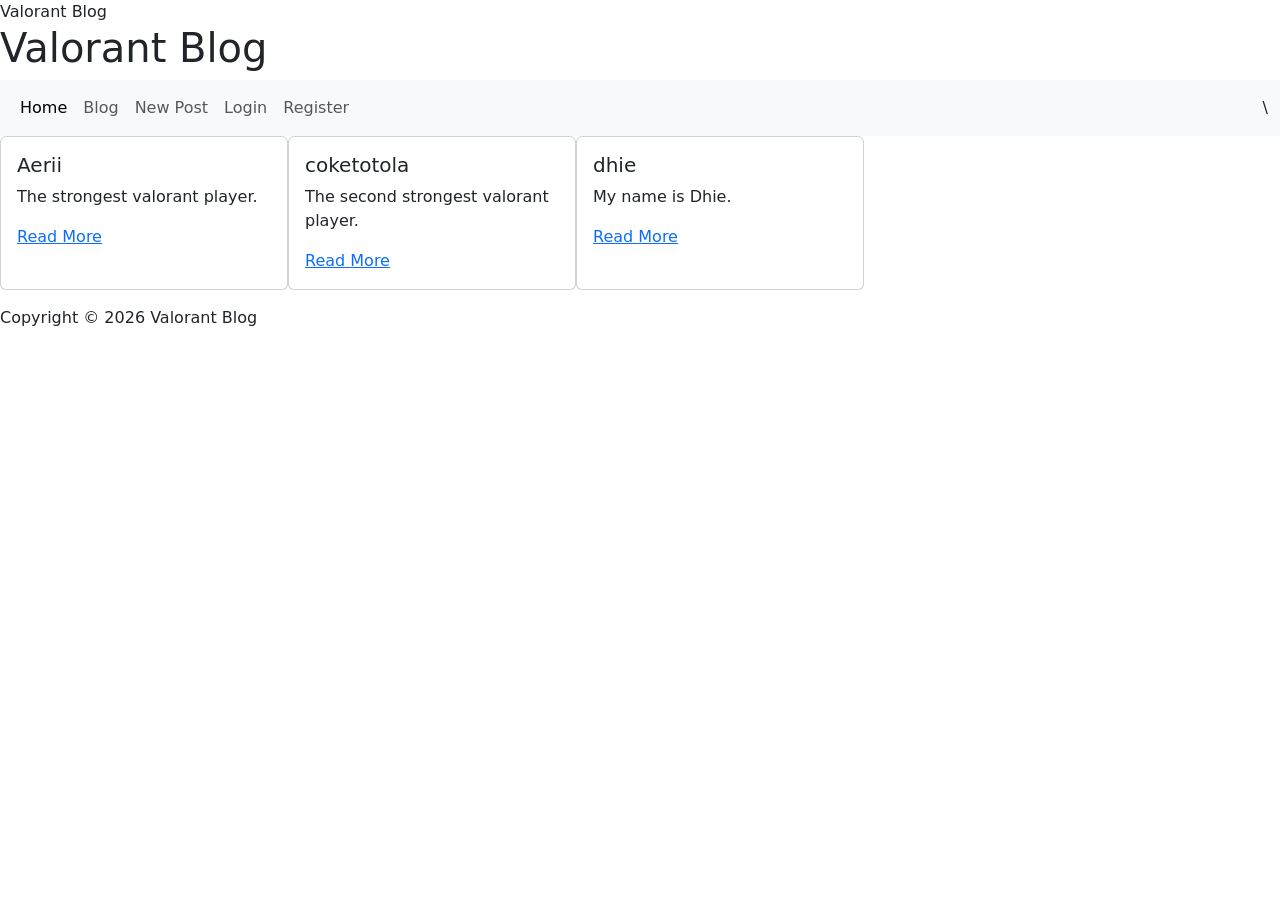
==== index.html @ 3fc7242b "first commit" ====
<!doctype html>
<html lang="en">
  <head>
    <!-- Required meta tags -->
    <meta charset="utf-8">
    <meta name="viewport" content="width=device-width, initial-scale=1">

    <!-- Bootstrap CSS -->
    <link href="https://cdn.jsdelivr.net/npm/bootstrap@5.0.2/dist/css/bootstrap.min.css" rel="stylesheet" integrity="sha384-EVSTQN3/azprG1Anm3QDgpJLIm9Nao0Yz1ztcQTwFspd3yD65VohhpuuCOmLASjC" crossorigin="anonymous">
    <title>Valorant Blog</title>
  </head>
  <header>
    <h`1>Valorant Blog</h1>
  </header>
  <body>
    <h1>Valorant Blog</h1>
    <nav class="navbar navbar-expand-lg navbar-light bg-light">
    <div class="container-fluid">
        <button class="navbar-toggler" type="button" data-bs-toggle="collapse" data-bs-target="#navbarSupportedContent" aria-controls="navbarSupportedContent" aria-expanded="false" aria-label="Toggle navigation">
        <span class="navbar-toggler-icon"></span>
        </button>
        <div class="collapse navbar-collapse" id="navbarSupportedContent">
        <ul class="navbar-nav me-auto mb-2 mb-lg-0">
            <li class="nav-item">
            <a class="nav-link active" aria-current="page" href="index.html">Home</a>
            </li>
            <li class="nav-item">
            <a class="nav-link" href="post.html">Blog</a>
            </li>
            <li class="nav-item">
            <a class="nav-link" href="post-new.html">New Post</a>
            </li>
            <li class="nav-item">
            <a class="nav-link" href="login.html">Login</a>
            </li>
            <li class="nav-item">
            <a class="nav-link" href="register.html">Register</a>
            </li>
        </ul>
\
        </div>
    </div>
    </nav>
    <div class="d-flex flex-row bd-highlight mb-3">
        <div class="card" style="width: 18rem;">
        <div class="card-body">
            <h5 class="card-title">Aerii</h5>
            <p class="card-text">The strongest valorant player.</p>
            <a href="post.html#aerii" class="card-link">Read More</a>
        </div>
        </div>
        <div class="card" style="width: 18rem;">
        <div class="card-body">
            <h5 class="card-title">coketotola</h5>
            <p class="card-text">The second strongest valorant player.</p>
            <a href="post.html#coketotola" class="card-link">Read More</a>
        </div>
        </div>
        <div class="card" style="width: 18rem;">
        <div class="card-body">
            <h5 class="card-title">dhie</h5>
            <p class="card-text">My name is Dhie.</p>
            <a href="post.html#dhie" class="card-link">Read More</a>
        </div>
        </div>
    </div>
    <script src="https://cdn.jsdelivr.net/npm/bootstrap@5.0.2/dist/js/bootstrap.bundle.min.js" integrity="sha384-MrcW6ZMFYlzcLA8Nl+NtUVF0sA7MsXsP1UyJoMp4YLEuNSfAP+JcXn/tWtIaxVXM" crossorigin="anonymous"></script>
  </body>
  <footer>
    <p>Copyright &copy; 2026 Valorant Blog</p>
  </footer>
</html>
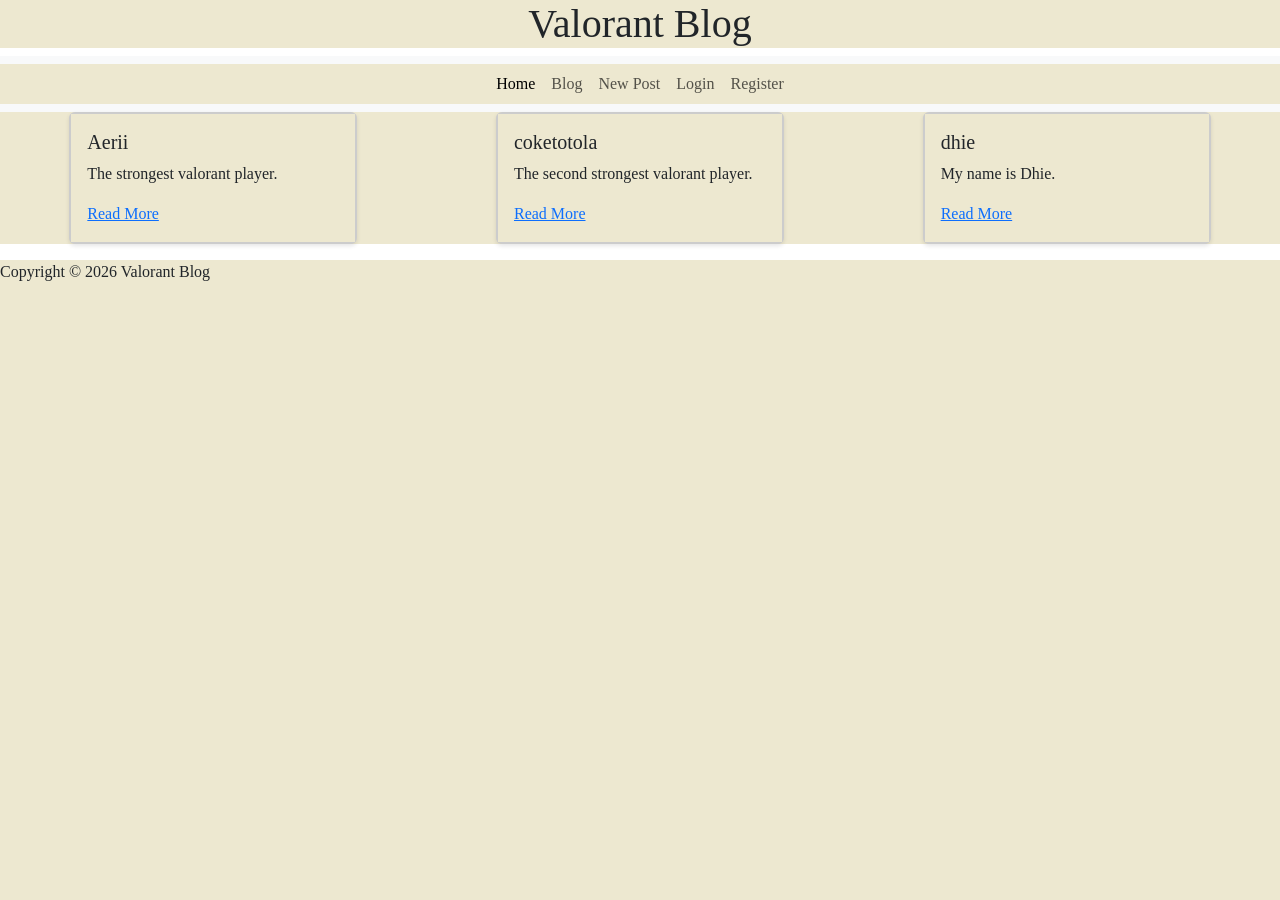
==== commit 8f25b7ed: "message" ====
--- a/index.html
+++ b/index.html
@@ -7,13 +7,13 @@
 
     <!-- Bootstrap CSS -->
     <link href="https://cdn.jsdelivr.net/npm/bootstrap@5.0.2/dist/css/bootstrap.min.css" rel="stylesheet" integrity="sha384-EVSTQN3/azprG1Anm3QDgpJLIm9Nao0Yz1ztcQTwFspd3yD65VohhpuuCOmLASjC" crossorigin="anonymous">
+    <link rel="stylesheet" href="style.css">
     <title>Valorant Blog</title>
   </head>
   <header>
-    <h`1>Valorant Blog</h1>
+    <h1>Valorant Blog</h1>
   </header>
   <body>
-    <h1>Valorant Blog</h1>
     <nav class="navbar navbar-expand-lg navbar-light bg-light">
     <div class="container-fluid">
         <button class="navbar-toggler" type="button" data-bs-toggle="collapse" data-bs-target="#navbarSupportedContent" aria-controls="navbarSupportedContent" aria-expanded="false" aria-label="Toggle navigation">
@@ -37,7 +37,6 @@
             <a class="nav-link" href="register.html">Register</a>
             </li>
         </ul>
-\
         </div>
     </div>
     </nav>
--- a/style.css
+++ b/style.css
@@ -0,0 +1,18 @@
+* {
+    background-color: #EDE8D0;
+    font-family: 'Times New Roman', Times, serif;
+}
+header {
+  font-size: 5px;
+  text-align: center;
+}
+.navbar-nav {
+    margin: auto;
+}
+.card{
+    background-color: #F5F5F5;
+    border: 2px solid #ccc;
+    box-shadow: 0 2px 4px rgba(0,0,0,0.1);
+    margin: auto;
+    
+}
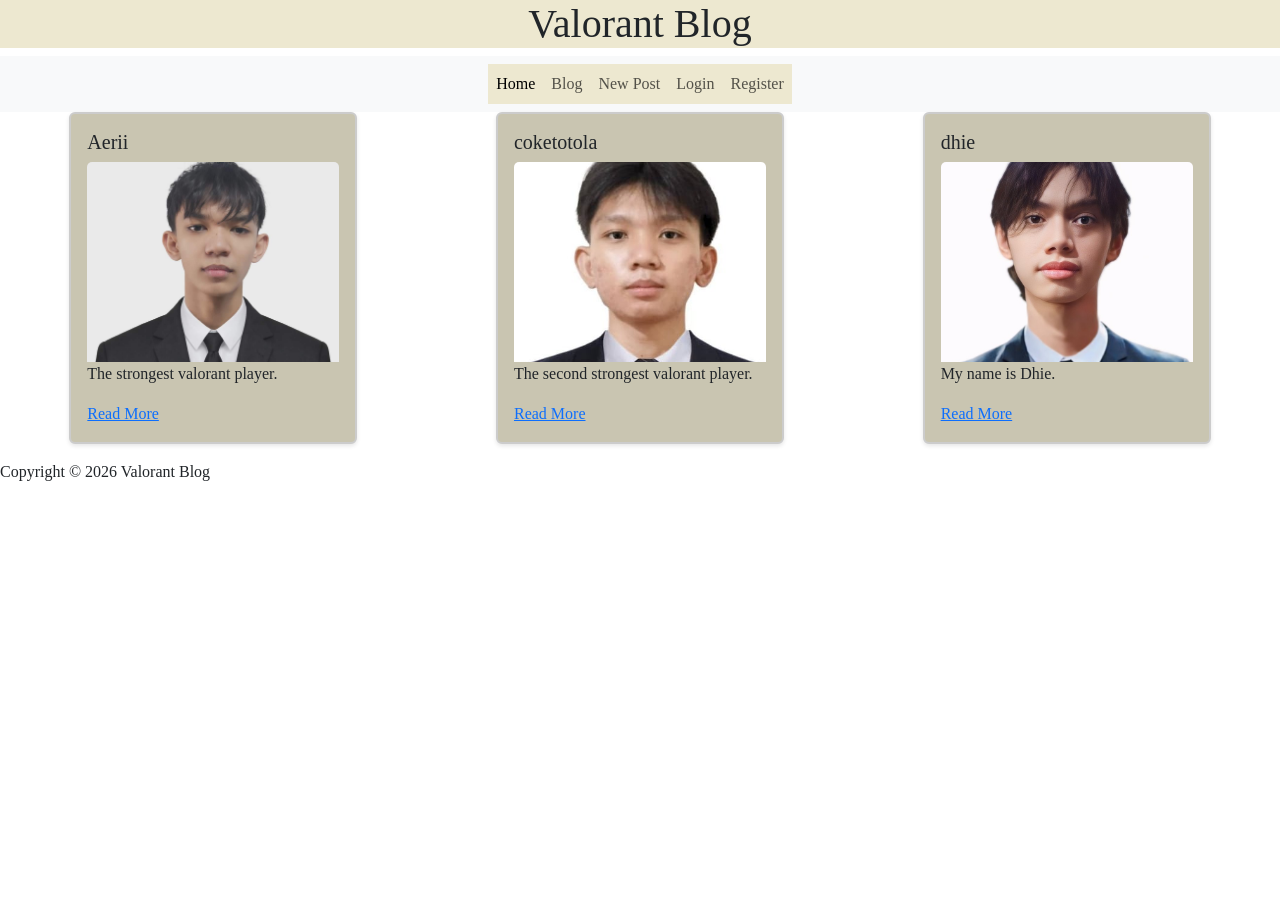
==== commit d001eb85: "message" ====
--- a/index.html
+++ b/index.html
@@ -44,6 +44,7 @@
         <div class="card" style="width: 18rem;">
         <div class="card-body">
             <h5 class="card-title">Aerii</h5>
+            <img src="jhe.jpg" class="card-img-top" alt="Aerii">
             <p class="card-text">The strongest valorant player.</p>
             <a href="post.html#aerii" class="card-link">Read More</a>
         </div>
@@ -51,6 +52,7 @@
         <div class="card" style="width: 18rem;">
         <div class="card-body">
             <h5 class="card-title">coketotola</h5>
+            <img src="james.jpg" class="card-img-top" alt="coketotola">
             <p class="card-text">The second strongest valorant player.</p>
             <a href="post.html#coketotola" class="card-link">Read More</a>
         </div>
@@ -58,6 +60,7 @@
         <div class="card" style="width: 18rem;">
         <div class="card-body">
             <h5 class="card-title">dhie</h5>
+            <img src="stanly.jpg" class="card-img-top" alt="dhie">
             <p class="card-text">My name is Dhie.</p>
             <a href="post.html#dhie" class="card-link">Read More</a>
         </div>
--- a/style.css
+++ b/style.css
@@ -1,18 +1,27 @@
 * {
-    background-color: #EDE8D0;
     font-family: 'Times New Roman', Times, serif;
 }
 header {
+  background-color: #EDE8D0;
   font-size: 5px;
   text-align: center;
 }
 .navbar-nav {
     margin: auto;
+    background-color: #EDE8D0;
+    
+}
+.nav-link:hover {
+    background-color: #787569;
 }
 .card{
-    background-color: #F5F5F5;
+    background-color: #C9C5B1;
     border: 2px solid #ccc;
     box-shadow: 0 2px 4px rgba(0,0,0,0.1);
     margin: auto;
-    
-}+}
+img {
+    height: 200px;
+    width: 200px;
+    object-fit: cover;
+}
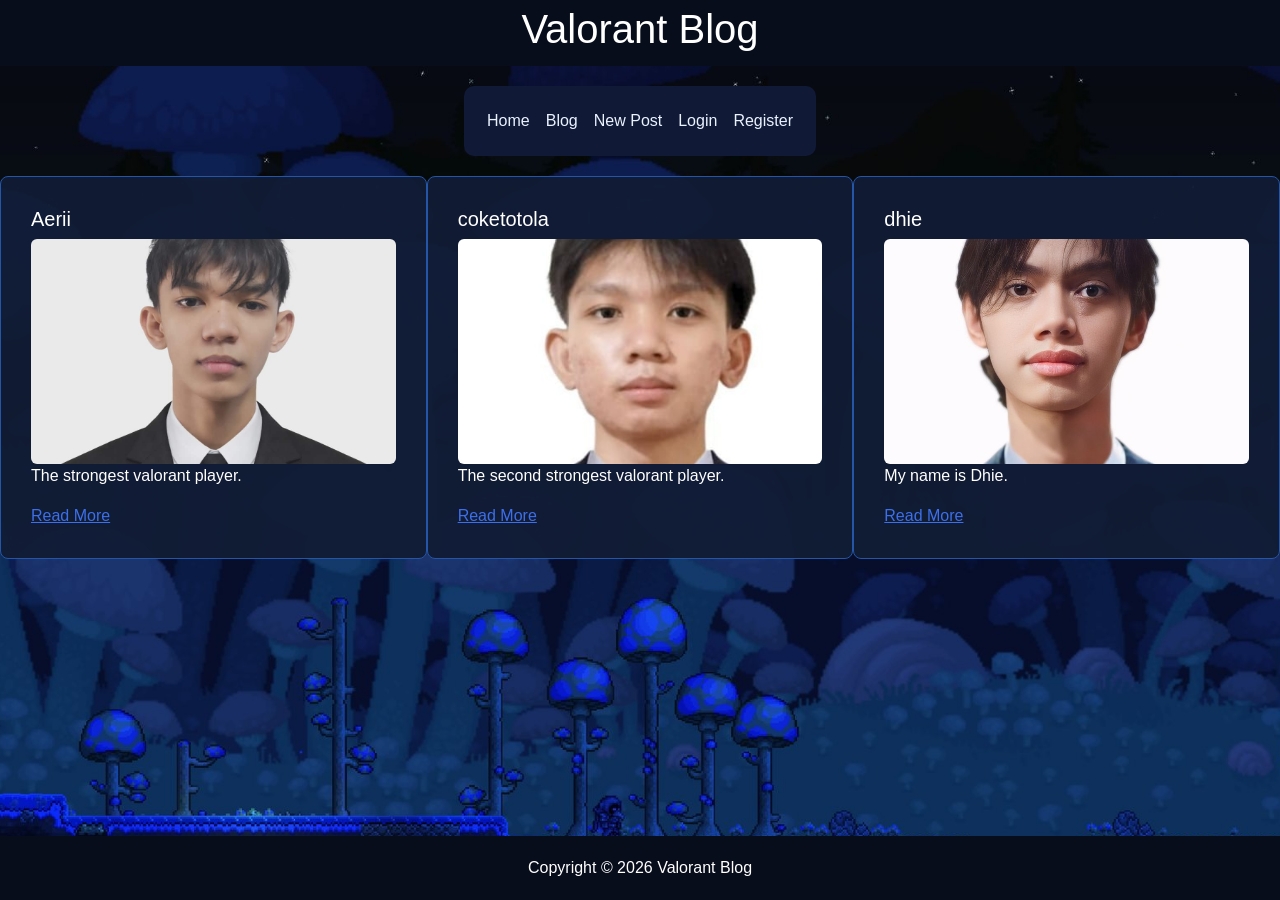
==== commit 5e9b59f1: "Final shi" ====
--- a/index.html
+++ b/index.html
@@ -10,65 +10,67 @@
     <link rel="stylesheet" href="style.css">
     <title>Valorant Blog</title>
   </head>
-  <header>
-    <h1>Valorant Blog</h1>
-  </header>
   <body>
-    <nav class="navbar navbar-expand-lg navbar-light bg-light">
-    <div class="container-fluid">
-        <button class="navbar-toggler" type="button" data-bs-toggle="collapse" data-bs-target="#navbarSupportedContent" aria-controls="navbarSupportedContent" aria-expanded="false" aria-label="Toggle navigation">
-        <span class="navbar-toggler-icon"></span>
-        </button>
-        <div class="collapse navbar-collapse" id="navbarSupportedContent">
-        <ul class="navbar-nav me-auto mb-2 mb-lg-0">
-            <li class="nav-item">
-            <a class="nav-link active" aria-current="page" href="index.html">Home</a>
-            </li>
-            <li class="nav-item">
-            <a class="nav-link" href="post.html">Blog</a>
-            </li>
-            <li class="nav-item">
-            <a class="nav-link" href="post-new.html">New Post</a>
-            </li>
-            <li class="nav-item">
-            <a class="nav-link" href="login.html">Login</a>
-            </li>
-            <li class="nav-item">
-            <a class="nav-link" href="register.html">Register</a>
-            </li>
-        </ul>
-        </div>
-    </div>
-    </nav>
-    <div class="d-flex flex-row bd-highlight mb-3">
-        <div class="card" style="width: 18rem;">
-        <div class="card-body">
-            <h5 class="card-title">Aerii</h5>
-            <img src="jhe.jpg" class="card-img-top" alt="Aerii">
-            <p class="card-text">The strongest valorant player.</p>
-            <a href="post.html#aerii" class="card-link">Read More</a>
-        </div>
-        </div>
-        <div class="card" style="width: 18rem;">
-        <div class="card-body">
-            <h5 class="card-title">coketotola</h5>
-            <img src="james.jpg" class="card-img-top" alt="coketotola">
-            <p class="card-text">The second strongest valorant player.</p>
-            <a href="post.html#coketotola" class="card-link">Read More</a>
-        </div>
-        </div>
-        <div class="card" style="width: 18rem;">
-        <div class="card-body">
-            <h5 class="card-title">dhie</h5>
-            <img src="stanly.jpg" class="card-img-top" alt="dhie">
-            <p class="card-text">My name is Dhie.</p>
-            <a href="post.html#dhie" class="card-link">Read More</a>
-        </div>
-        </div>
-    </div>
-    <script src="https://cdn.jsdelivr.net/npm/bootstrap@5.0.2/dist/js/bootstrap.bundle.min.js" integrity="sha384-MrcW6ZMFYlzcLA8Nl+NtUVF0sA7MsXsP1UyJoMp4YLEuNSfAP+JcXn/tWtIaxVXM" crossorigin="anonymous"></script>
+    <header>
+      <h1>Valorant Blog</h1>
+    </header>
+    <main class="content-wrapper">
+      <nav class="navbar navbar-expand-lg navbar-dark">
+      <div class="container-fluid">
+          <button class="navbar-toggler" type="button" data-bs-toggle="collapse" data-bs-target="#navbarSupportedContent" aria-controls="navbarSupportedContent" aria-expanded="false" aria-label="Toggle navigation">
+          <span class="navbar-toggler-icon"></span>
+          </button>
+          <div class="collapse navbar-collapse" id="navbarSupportedContent">
+          <ul class="navbar-nav me-auto mb-2 mb-lg-0">
+              <li class="nav-item">
+              <a class="nav-link active" aria-current="page" href="index.html">Home</a>
+              </li>
+              <li class="nav-item">
+              <a class="nav-link" href="post.html">Blog</a>
+              </li>
+              <li class="nav-item">
+              <a class="nav-link" href="post-new.html">New Post</a>
+              </li>
+              <li class="nav-item">
+              <a class="nav-link" href="login.html">Login</a>
+              </li>
+              <li class="nav-item">
+              <a class="nav-link" href="register.html">Register</a>
+              </li>
+          </ul>
+          </div>
+      </div>
+      </nav>
+      <div class="d-flex flex-row bd-highlight mb-3">
+          <div class="card" style="width: 18rem;">
+          <div class="card-body">
+              <h5 class="card-title">Aerii</h5>
+              <img src="jhe.jpg" class="card-img-top" alt="Aerii">
+              <p class="card-text">The strongest valorant player.</p>
+              <a href="post.html#aerii" class="card-link">Read More</a>
+          </div>
+          </div>
+          <div class="card" style="width: 18rem;">
+          <div class="card-body">
+              <h5 class="card-title">coketotola</h5>
+              <img src="james.jpg" class="card-img-top" alt="coketotola">
+              <p class="card-text">The second strongest valorant player.</p>
+              <a href="post.html#coketotola" class="card-link">Read More</a>
+          </div>
+          </div>
+          <div class="card" style="width: 18rem;">
+          <div class="card-body">
+              <h5 class="card-title">dhie</h5>
+              <img src="stanly.jpg" class="card-img-top" alt="dhie">
+              <p class="card-text">My name is Dhie.</p>
+              <a href="post.html#dhie" class="card-link">Read More</a>
+          </div>
+          </div>
+      </div>
+      <script src="https://cdn.jsdelivr.net/npm/bootstrap@5.0.2/dist/js/bootstrap.bundle.min.js" integrity="sha384-MrcW6ZMFYlzcLA8Nl+NtUVF0sA7MsXsP1UyJoMp4YLEuNSfAP+JcXn/tWtIaxVXM" crossorigin="anonymous"></script>
+    </main>
+    <footer>
+      <p>Copyright &copy; 2026 Valorant Blog</p>
+    </footer>
   </body>
-  <footer>
-    <p>Copyright &copy; 2026 Valorant Blog</p>
-  </footer>
 </html>
--- a/style.css
+++ b/style.css
@@ -1,27 +1,170 @@
+/* RESET */
 * {
-    font-family: 'Times New Roman', Times, serif;
+    margin: 0;
+    padding: 0;
+    box-sizing: border-box;
 }
+
+body {
+    font-family: Arial;
+    background-image: url('background.jpg');
+    background-size: cover;
+    background-position: center;
+    background-attachment: fixed;
+    color: white;
+
+    min-height: 100vh;
+    display: flex;
+    flex-direction: column;
+}
+/* MAIN CONTENT WRAPPER */
+.content-wrapper {
+    flex: 1;
+}
+
+/* HEADER */
 header {
-  background-color: #EDE8D0;
-  font-size: 5px;
-  text-align: center;
+    background-color: #080D1C;
+    text-align: center;
+    padding: 5px;
 }
+
+header h1 {
+    color: white;
+}
+
+/* NAVBAR */
+.navbar {
+    background-color: transparent !important;
+    padding: 20px;
+}
+
 .navbar-nav {
-    margin: auto;
-    background-color: #EDE8D0;
-    
+    background-color: #101A36;
+    padding: 15px;
+    border-radius: 10px;
+    margin: auto !important;
 }
-.nav-link:hover {
-    background-color: #787569;
+
+.navbar-nav a {
+    color: #EAF2FF !important;
 }
-.card{
-    background-color: #C9C5B1;
-    border: 2px solid #ccc;
-    box-shadow: 0 2px 4px rgba(0,0,0,0.1);
-    margin: auto;
+
+.navbar-nav a:hover {
+    color: #3D6FE8 !important;
 }
-img {
-    height: 200px;
-    width: 200px;
+
+/* CARDS */
+.d-flex {
+    display: flex;
+    gap: 0;
+    width: 100%;
+}
+
+.card {
+    background-color: rgba(17, 28, 53, 0.95);
+    border: 1px solid #2455A6;
+    border-radius: 8px;
+    margin: 0;
+    width: 33.333% !important;
+}
+
+.card-body {
+    padding: 30px;
+}
+
+.card-img-top {
+    width: 100% !important;
+    height: 225px !important;
     object-fit: cover;
+    border-radius: 6px;
 }
+
+.card-title {
+    color: white;
+}
+
+.card-text {
+    color: white;
+}
+
+.card-link {
+    color: #3D6FE8 !important;
+}
+.text-center {
+    text-align: center;
+}
+.container {
+    padding: 20px;
+    margin: 20px auto;
+    max-width: 800px;
+    background-color: rgba(17, 28, 53, 0.95);
+    border: 1px solid #2455A6;
+    border-radius: 10px;
+}
+.des {
+    background-color: rgba(17, 28, 53, 0.95);
+    border: 1px solid #2455A6;
+}
+form {
+    background-color: rgba(17, 28, 53, 0.95);
+    border: 1px solid #2455A6;
+    border-radius: 10px;
+    padding: 30px;
+    width: 90%;
+    max-width: 500px;
+    margin: 10px auto;
+}
+
+form input,
+form textarea {
+    width: 100%;
+    padding: 10px;
+    margin-top: 8px;
+    margin-bottom: 15px;
+    border: 1px solid #ccc;
+    border-radius: 5px;
+}
+
+form textarea {
+    min-height: 120px;
+    resize: vertical;
+}
+
+/* FOOTER */
+footer {
+    background-color: #080D1C;
+    color: white;
+    text-align: center;
+    padding: 20px;
+    margin-top: 30px;
+}
+
+footer p {
+    margin: 0;
+}
+
+/* MOBILE */
+@media (max-width: 768px) {
+
+    .navbar-nav {
+        text-align: center;
+    }
+
+    .navbar-nav .nav-item {
+        margin: 5px 0;
+    }
+
+    .d-flex {
+        flex-direction: column;
+    }
+
+    .card {
+        width: 100% !important;
+    }
+
+    .card-img-top {
+        height: auto !important;
+        max-height: 300px;
+    }
+}
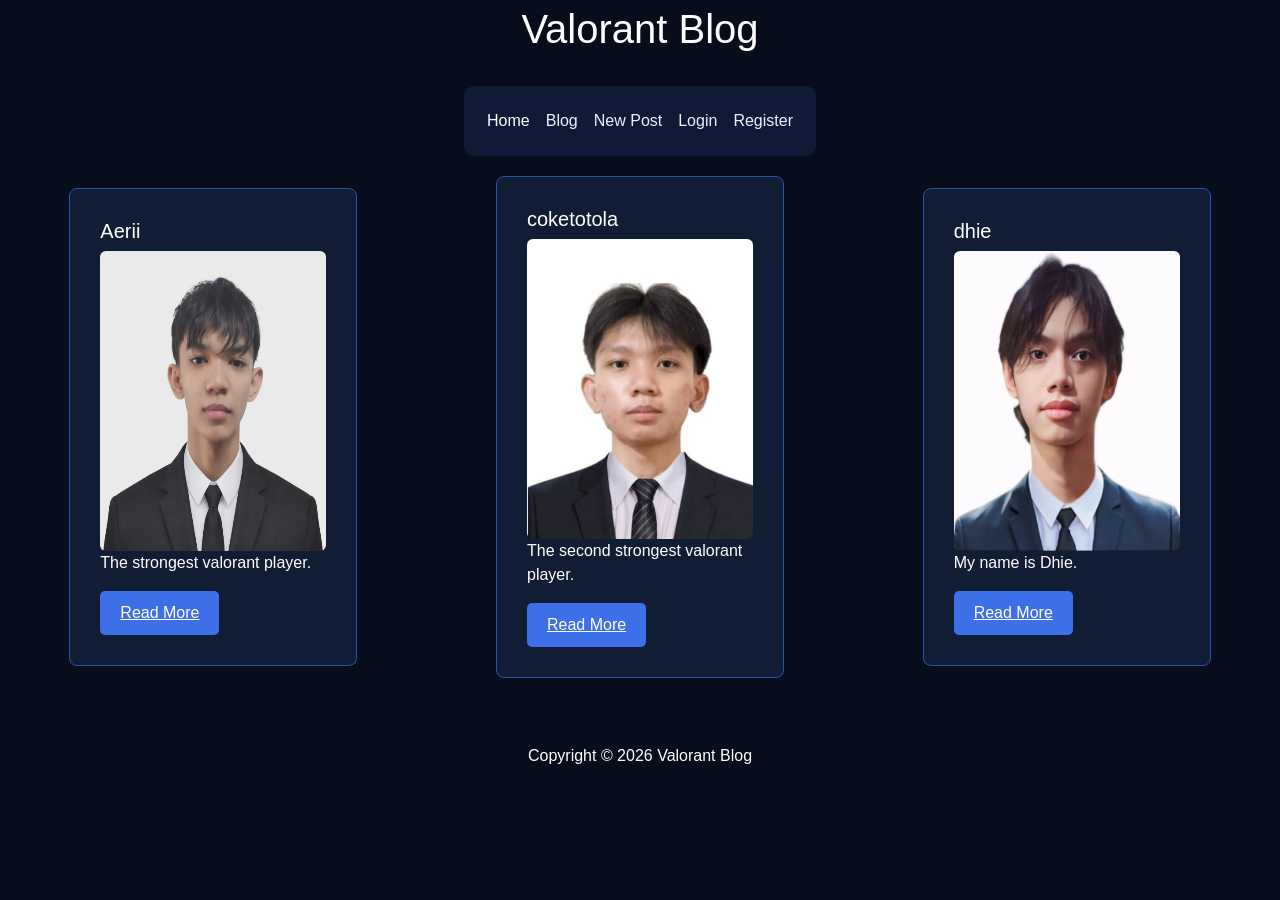
==== commit 761251ba: "edited read more button" ====
--- a/index.html
+++ b/index.html
@@ -47,7 +47,7 @@
               <h5 class="card-title">Aerii</h5>
               <img src="jhe.jpg" class="card-img-top" alt="Aerii">
               <p class="card-text">The strongest valorant player.</p>
-              <a href="post.html#aerii" class="card-link">Read More</a>
+              <button><a href="post.html#aerii" class="card-link">Read More</a></button>
           </div>
           </div>
           <div class="card" style="width: 18rem;">
@@ -55,7 +55,7 @@
               <h5 class="card-title">coketotola</h5>
               <img src="james.jpg" class="card-img-top" alt="coketotola">
               <p class="card-text">The second strongest valorant player.</p>
-              <a href="post.html#coketotola" class="card-link">Read More</a>
+              <button><a href="post.html#coketotola" class="card-link">Read More</a></button>
           </div>
           </div>
           <div class="card" style="width: 18rem;">
@@ -63,7 +63,7 @@
               <h5 class="card-title">dhie</h5>
               <img src="stanly.jpg" class="card-img-top" alt="dhie">
               <p class="card-text">My name is Dhie.</p>
-              <a href="post.html#dhie" class="card-link">Read More</a>
+              <button><a href="post.html#dhie" class="card-link">Read More</a></button>
           </div>
           </div>
       </div>
--- a/style.css
+++ b/style.css
@@ -1,60 +1,57 @@
-/* RESET */
+/* Lesson 2: Box Model */
 * {
     margin: 0;
     padding: 0;
     box-sizing: border-box;
 }
 
+/* Lesson 2: Typography and Colors */
 body {
-    font-family: Arial;
-    background-image: url('background.jpg');
-    background-size: cover;
-    background-position: center;
-    background-attachment: fixed;
-    color: white;
+    font-family: Arial, sans-serif;
+    background-color: #080D1C;
+    color: #FFFFFF;
+}
 
-    min-height: 100vh;
+/* Lesson 3: Flexbox */
+.content-wrapper {
     display: flex;
     flex-direction: column;
 }
-/* MAIN CONTENT WRAPPER */
-.content-wrapper {
-    flex: 1;
-}
 
-/* HEADER */
+/* Lesson 2: Element Selector */
 header {
     background-color: #080D1C;
+    color: #FFFFFF;
     text-align: center;
     padding: 5px;
 }
 
 header h1 {
-    color: white;
+    color: #FFFFFF;
 }
 
-/* NAVBAR */
+/* Lesson 2: Descendant Selector and :hover */
 .navbar {
-    background-color: transparent !important;
+    background-color: #080D1C;
     padding: 20px;
+    margin:auto
 }
 
 .navbar-nav {
     background-color: #101A36;
     padding: 15px;
     border-radius: 10px;
-    margin: auto !important;
 }
 
 .navbar-nav a {
-    color: #EAF2FF !important;
+    color: #EAF2FF;
 }
 
 .navbar-nav a:hover {
-    color: #3D6FE8 !important;
+    color: #3D6FE8;
 }
 
-/* CARDS */
+/* Lesson 2: Box Model; Lesson 3: Flexbox */
 .d-flex {
     display: flex;
     gap: 0;
@@ -62,11 +59,11 @@
 }
 
 .card {
-    background-color: rgba(17, 28, 53, 0.95);
+    background-color: #111C35;
     border: 1px solid #2455A6;
     border-radius: 8px;
-    margin: 0;
-    width: 33.333% !important;
+    margin: auto;
+    width: 33.333%;
 }
 
 .card-body {
@@ -74,45 +71,53 @@
 }
 
 .card-img-top {
-    width: 100% !important;
-    height: 225px !important;
-    object-fit: cover;
+    width: 100%;
+    height: 300px;
     border-radius: 6px;
 }
 
-.card-title {
-    color: white;
-}
-
+.card-title,
 .card-text {
-    color: white;
+    color: #FFFFFF;
 }
 
 .card-link {
-    color: #3D6FE8 !important;
+    color: #fdfdfd;
+}
+button {
+    background-color: #3D6FE8;
+    color: #FFFFFF;
+    border: none;
+    padding: 10px 20px;
+    border-radius: 5px;
+    cursor: pointer;
 }
 .text-center {
     text-align: center;
 }
+
+/* Lesson 2: Box Model */
 .container {
     padding: 20px;
     margin: 20px auto;
-    max-width: 800px;
-    background-color: rgba(17, 28, 53, 0.95);
+    width: 90%;
+    background-color: #111C35;
     border: 1px solid #2455A6;
     border-radius: 10px;
 }
+
 .des {
-    background-color: rgba(17, 28, 53, 0.95);
+    background-color: #111C35;
     border: 1px solid #2455A6;
 }
+
+/* Lesson 1: Forms; Lesson 2: CSS and Box Model */
 form {
-    background-color: rgba(17, 28, 53, 0.95);
+    background-color: #111C35;
     border: 1px solid #2455A6;
     border-radius: 10px;
     padding: 30px;
     width: 90%;
-    max-width: 500px;
     margin: 10px auto;
 }
 
@@ -122,19 +127,14 @@
     padding: 10px;
     margin-top: 8px;
     margin-bottom: 15px;
-    border: 1px solid #ccc;
+    border: 1px solid #CCCCCC;
     border-radius: 5px;
 }
 
-form textarea {
-    min-height: 120px;
-    resize: vertical;
-}
-
-/* FOOTER */
+/* Lesson 2: Typography and Box Model */
 footer {
     background-color: #080D1C;
-    color: white;
+    color: #FFFFFF;
     text-align: center;
     padding: 20px;
     margin-top: 30px;
@@ -144,9 +144,8 @@
     margin: 0;
 }
 
-/* MOBILE */
+/* Lesson 3: Media Query and Flexbox */
 @media (max-width: 768px) {
-
     .navbar-nav {
         text-align: center;
     }
@@ -160,11 +159,10 @@
     }
 
     .card {
-        width: 100% !important;
+        width: 100%;
     }
 
     .card-img-top {
-        height: auto !important;
-        max-height: 300px;
+        height: 300px;
     }
 }
